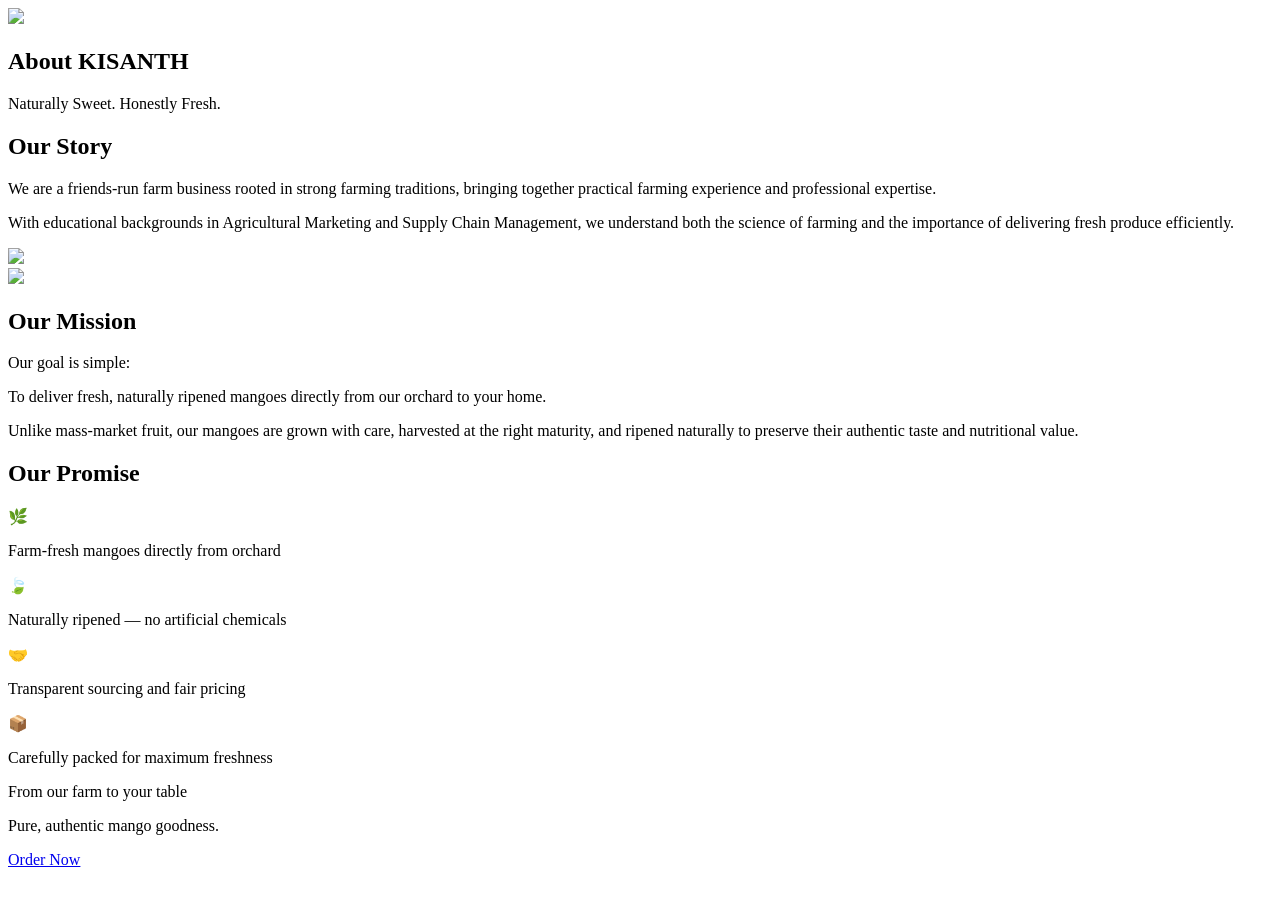
==== about.html @ ce908a97 "Add files via upload" ====
<!DOCTYPE html>
<html>
<head>
<meta charset="UTF-8">
<script src="https://cdn.tailwindcss.com"></script>
<script src="js/main.js" defer></script>

<style>
.fade {
  opacity: 0;
  transform: translateY(40px);
  transition: all 0.8s ease;
}
.fade.show {
  opacity: 1;
  transform: translateY(0);
}
</style>

</head>

<body class="bg-gradient-to-b from-yellow-50 to-orange-50">

<div id="header"></div>

<!-- HERO SECTION -->
<section class="relative h-[60vh] flex items-center justify-center text-center text-white">

<img src="images/main.jpeg"
class="absolute w-full h-full object-cover">

<div class="absolute bg-black bg-opacity-50 w-full h-full"></div>

<div class="relative z-10">
<h1 class="text-5xl font-bold mb-4">About KISANTH</h1>
<p class="text-xl">Naturally Sweet. Honestly Fresh.</p>
</div>

</section>

<!-- MAIN CONTENT -->
<section class="max-w-6xl mx-auto p-6 space-y-16">

<!-- STORY -->
<div class="grid md:grid-cols-2 gap-10 items-center fade">

<div>
<h2 class="text-3xl font-bold mb-4 text-orange-600">
Our Story
</h2>

<p class="mb-4 text-gray-700">
We are a friends-run farm business rooted in strong farming traditions, bringing together practical farming experience and professional expertise.
</p>

<p class="mb-4 text-gray-700">
With educational backgrounds in Agricultural Marketing and Supply Chain Management, we understand both the science of farming and the importance of delivering fresh produce efficiently.
</p>

</div>

<img src="https://images.unsplash.com/photo-1501004318641-b39e6451bec6"
class="rounded-xl shadow-lg">

</div>

<!-- GOAL -->
<div class="grid md:grid-cols-2 gap-10 items-center fade">

<img src="https://images.unsplash.com/photo-1574226516831-e1dff420e43e"
class="rounded-xl shadow-lg md:order-1">

<div class="md:order-2">
<h2 class="text-3xl font-bold mb-4 text-orange-600">
Our Mission
</h2>

<p class="mb-4 text-gray-700 font-medium">
Our goal is simple:
</p>

<p class="text-gray-700">
To deliver fresh, naturally ripened mangoes directly from our orchard to your home.
</p>

<p class="mt-4 text-gray-700">
Unlike mass-market fruit, our mangoes are grown with care, harvested at the right maturity, and ripened naturally to preserve their authentic taste and nutritional value.
</p>

</div>

</div>

<!-- PROMISE -->
<div class="fade">

<h2 class="text-3xl font-bold text-center mb-10 text-orange-600">
Our Promise
</h2>

<div class="grid md:grid-cols-2 lg:grid-cols-4 gap-6 text-center">

<div class="bg-white p-6 rounded-xl shadow hover:shadow-lg transition">
<div class="text-3xl mb-3">🌿</div>
<p>Farm-fresh mangoes directly from orchard</p>
</div>

<div class="bg-white p-6 rounded-xl shadow hover:shadow-lg transition">
<div class="text-3xl mb-3">🍃</div>
<p>Naturally ripened — no artificial chemicals</p>
</div>

<div class="bg-white p-6 rounded-xl shadow hover:shadow-lg transition">
<div class="text-3xl mb-3">🤝</div>
<p>Transparent sourcing and fair pricing</p>
</div>

<div class="bg-white p-6 rounded-xl shadow hover:shadow-lg transition">
<div class="text-3xl mb-3">📦</div>
<p>Carefully packed for maximum freshness</p>
</div>

</div>

</div>

<!-- FINAL MESSAGE -->
<div class="text-center mt-12 fade">

<p class="text-xl font-semibold mb-4">
From our farm to your table
</p>

<p class="text-orange-600 text-2xl font-bold">
Pure, authentic mango goodness.
</p>

<a href="order.html"
class="inline-block mt-6 bg-orange-500 text-white px-6 py-3 rounded-lg hover:bg-orange-600">
Order Now
</a>

</div>

</section>

<div id="footer"></div>

<script>
const observer = new IntersectionObserver(entries => {
  entries.forEach(entry => {
    if(entry.isIntersecting){
      entry.target.classList.add("show");
    }
  });
});

document.querySelectorAll('.fade').forEach(el => observer.observe(el));
</script>

</body>
</html>
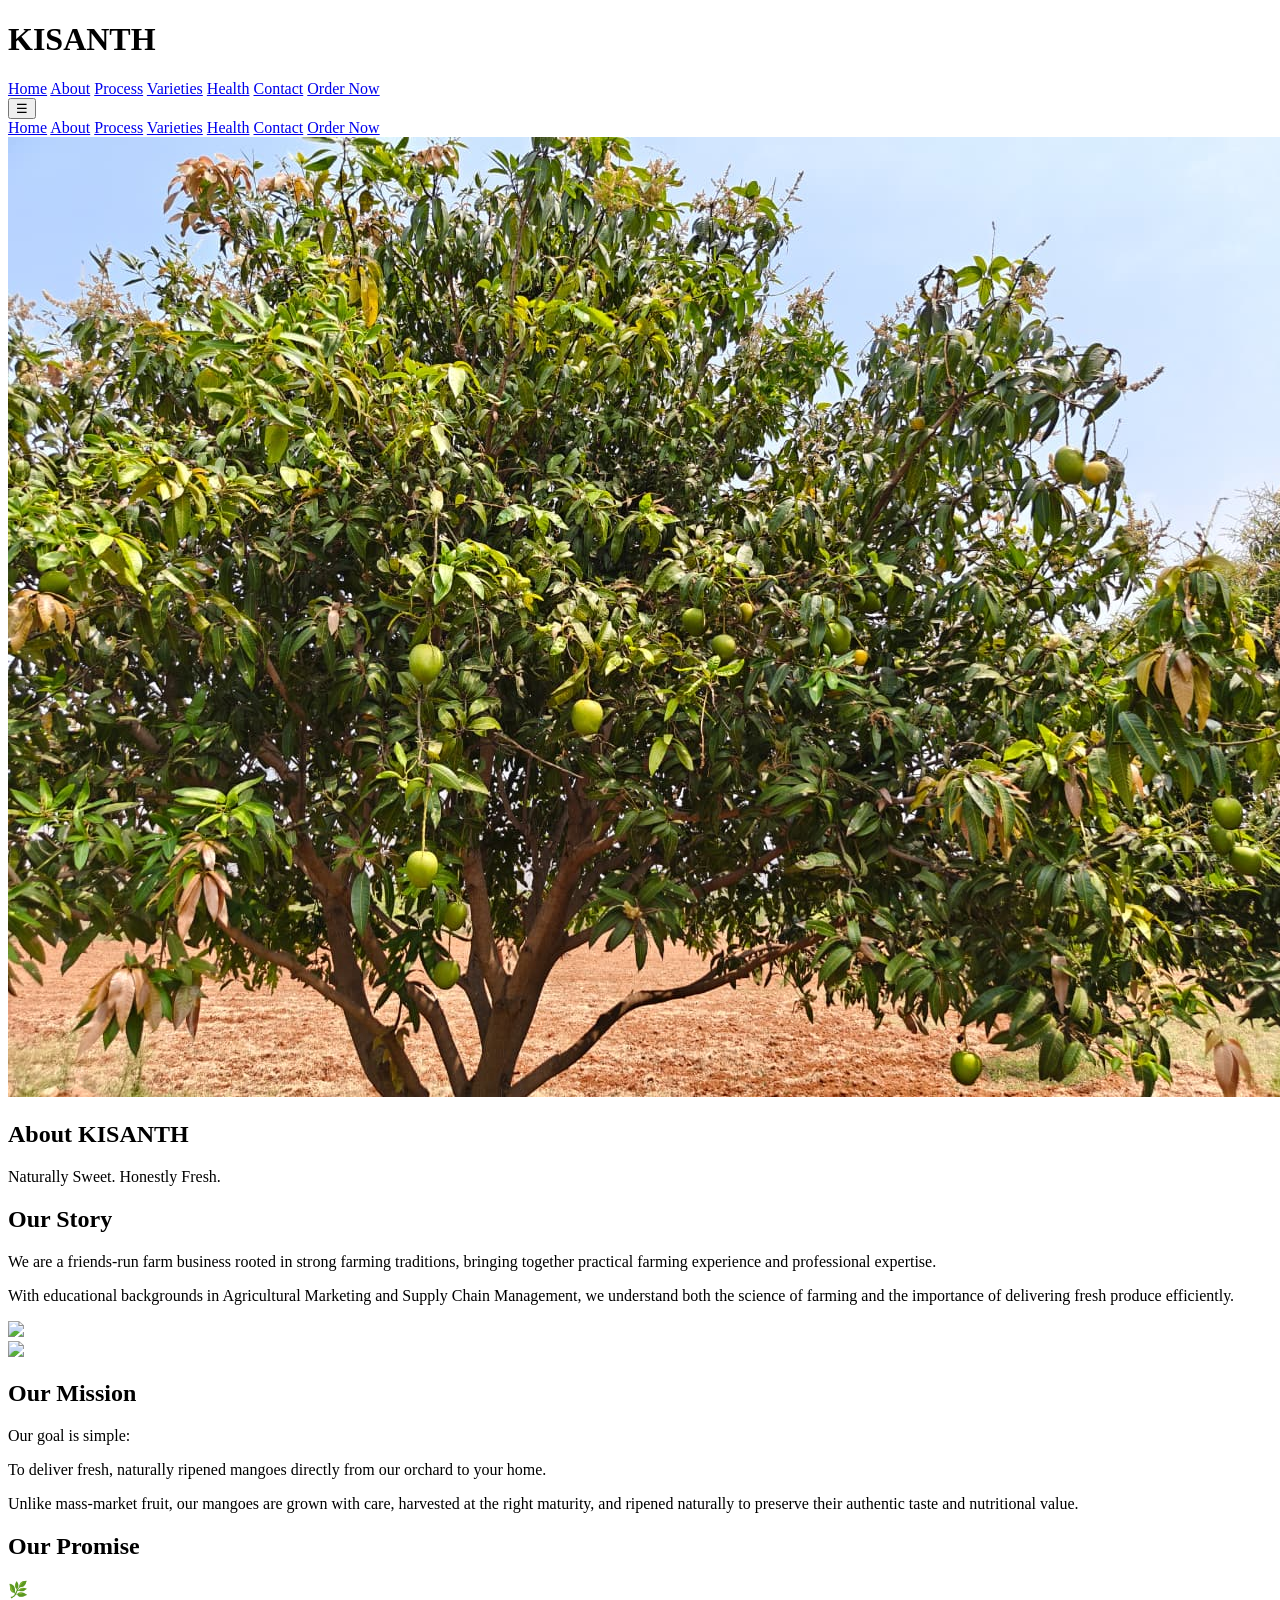
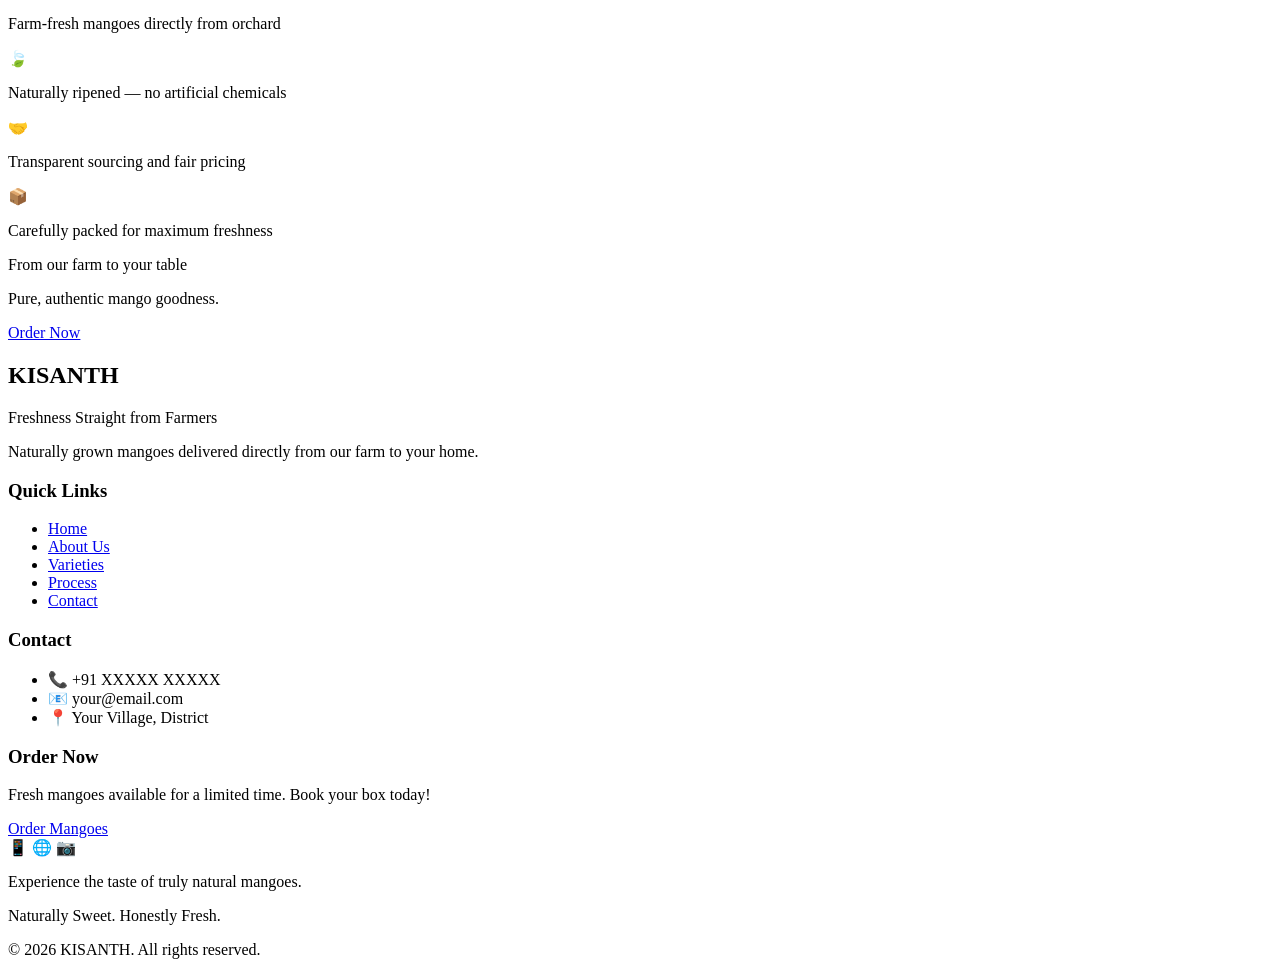
==== commit 3b7dbc8d: "Update about.html" ====
--- a/about.html
+++ b/about.html
@@ -1,7 +1,10 @@
 <!DOCTYPE html>
 <html>
+
 <head>
 <meta charset="UTF-8">
+<meta name="viewport" content="width=device-width, initial-scale=1.0">
+
 <script src="https://cdn.tailwindcss.com"></script>
 <script src="js/main.js" defer></script>
 
@@ -159,4 +162,4 @@
 </script>
 
 </body>
-</html>+</html>
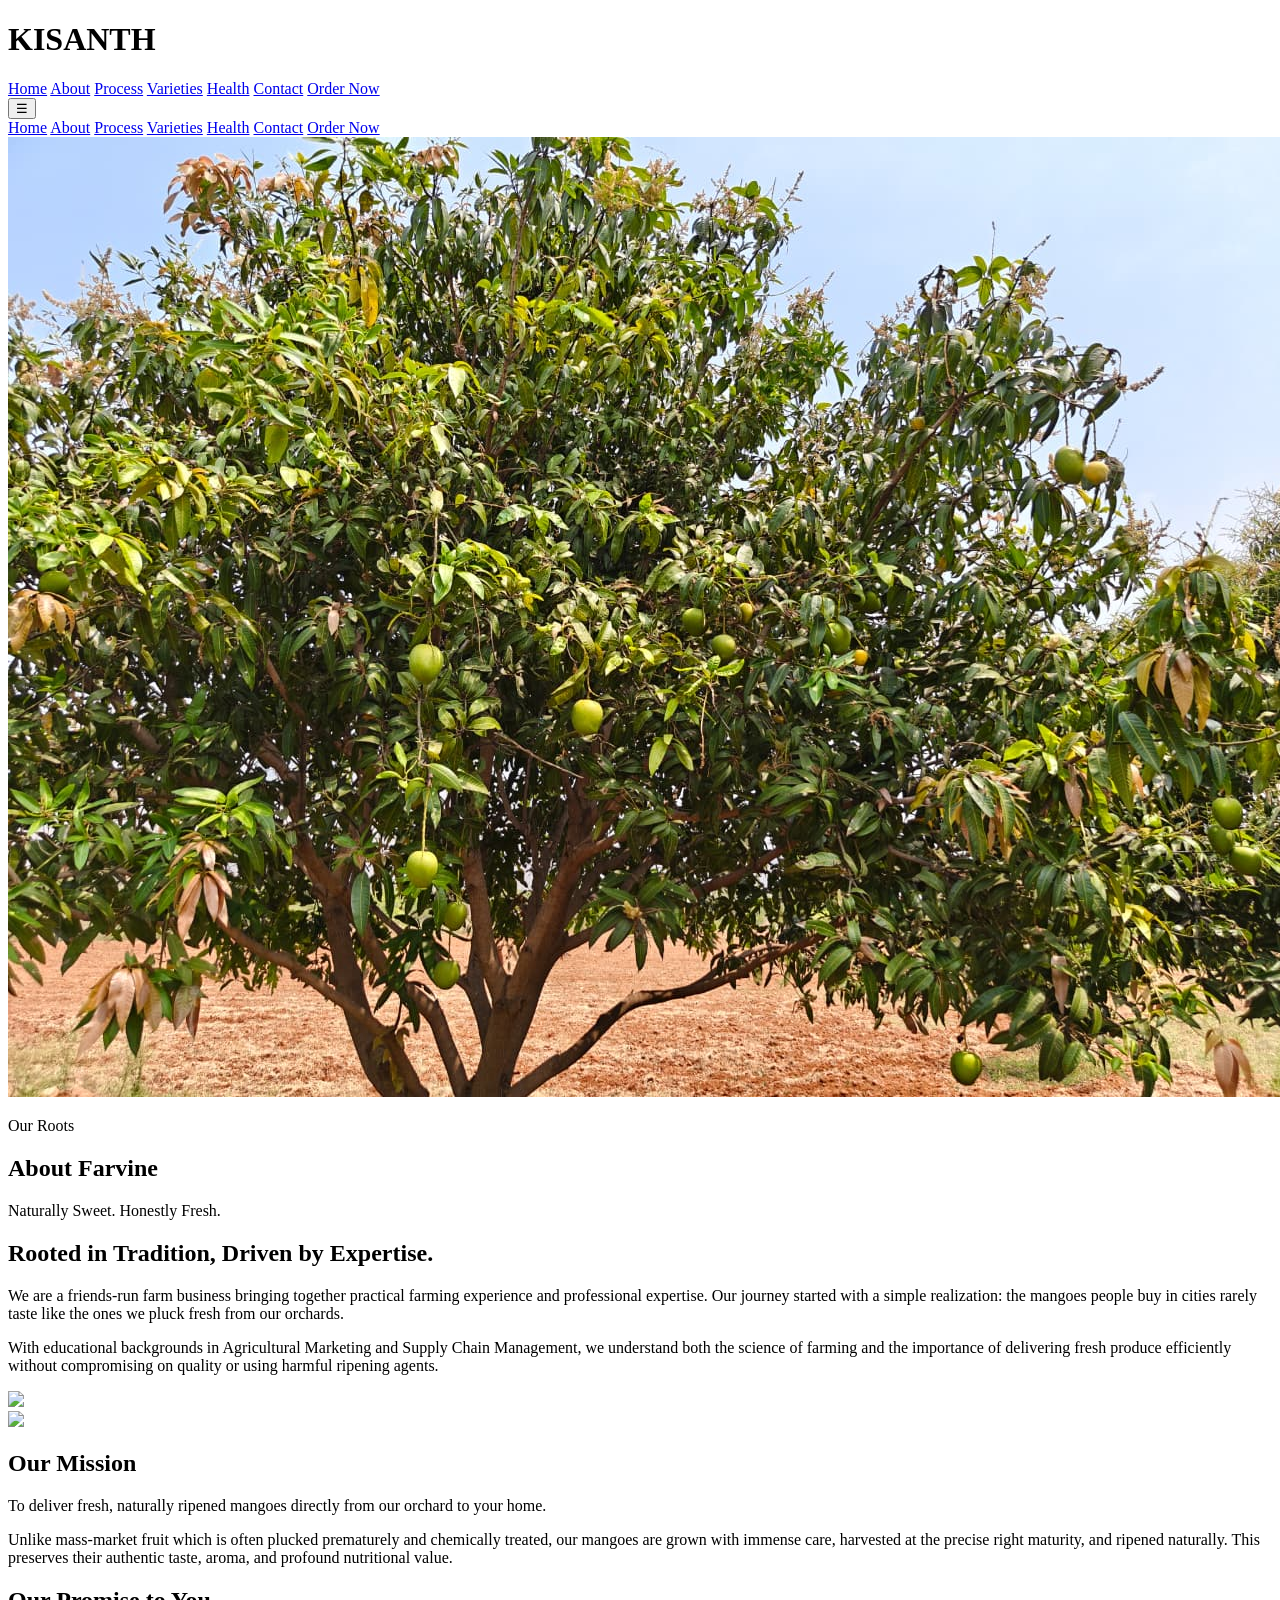
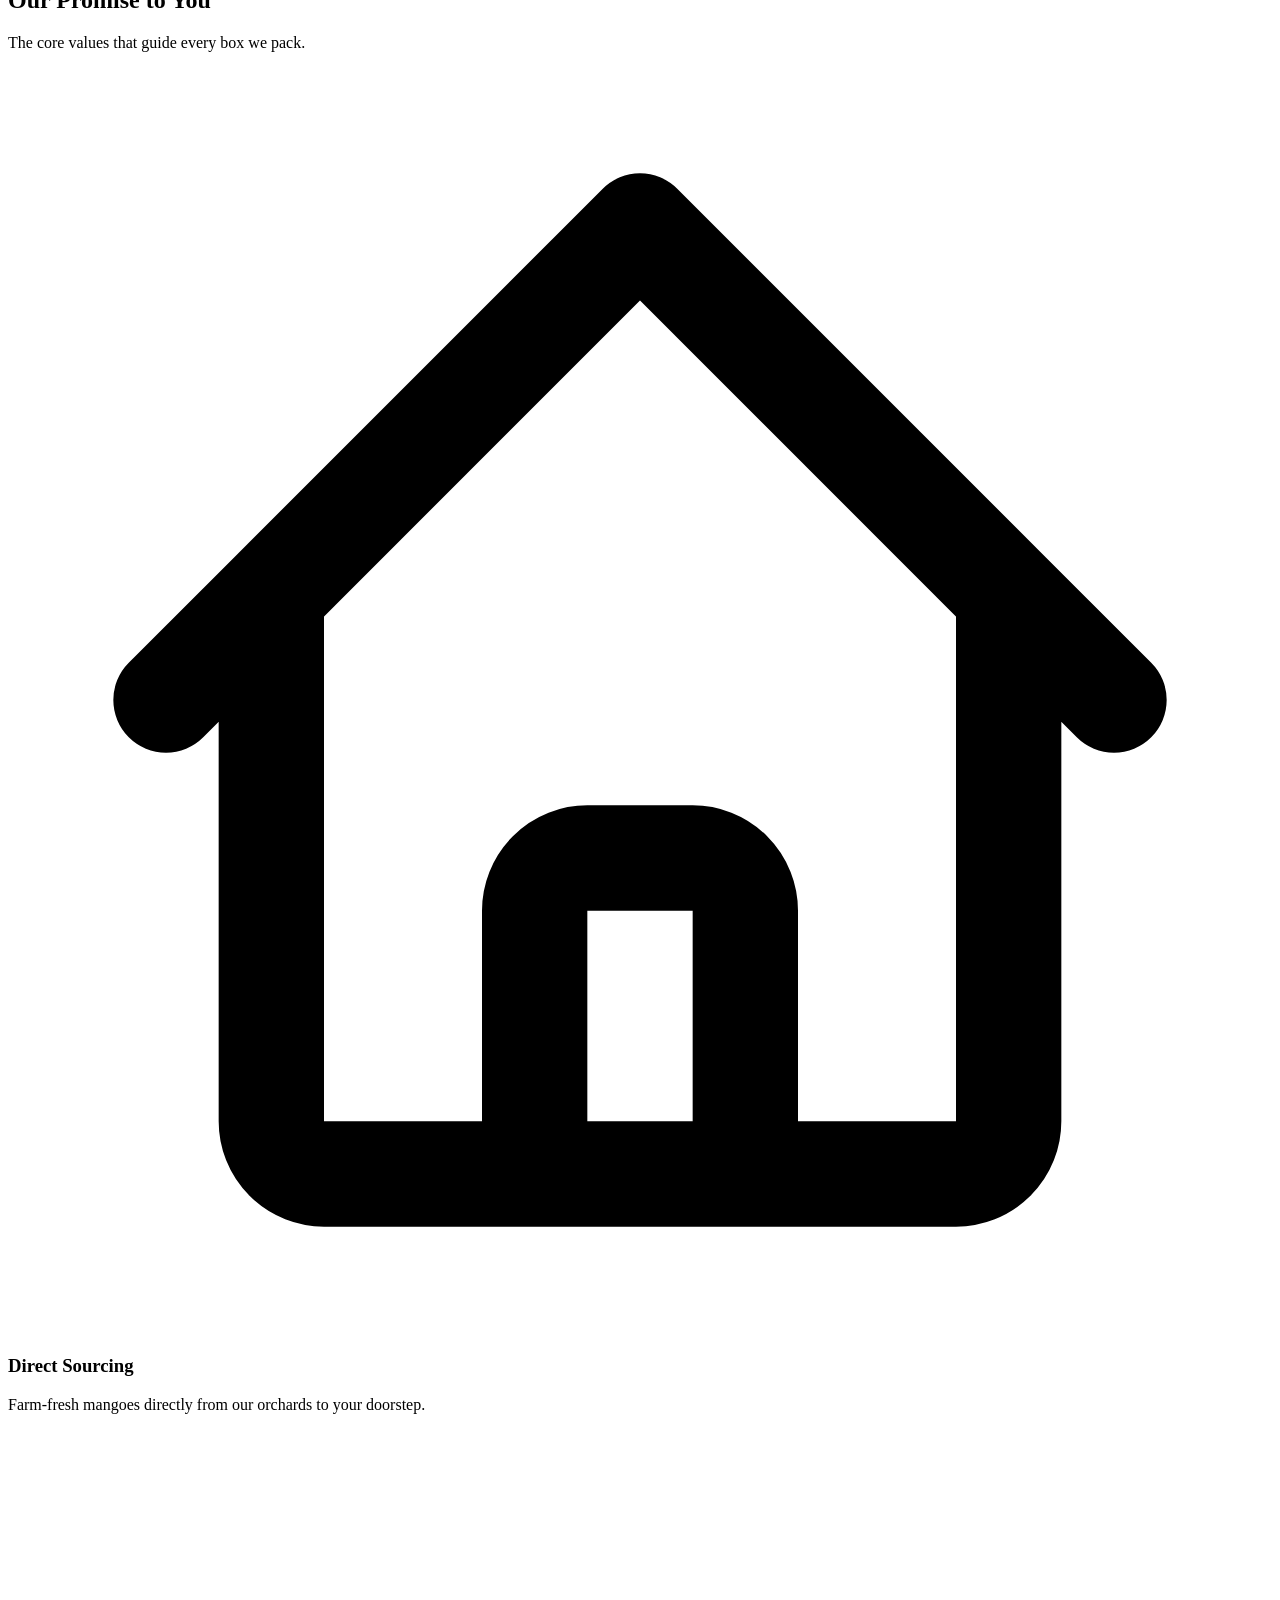
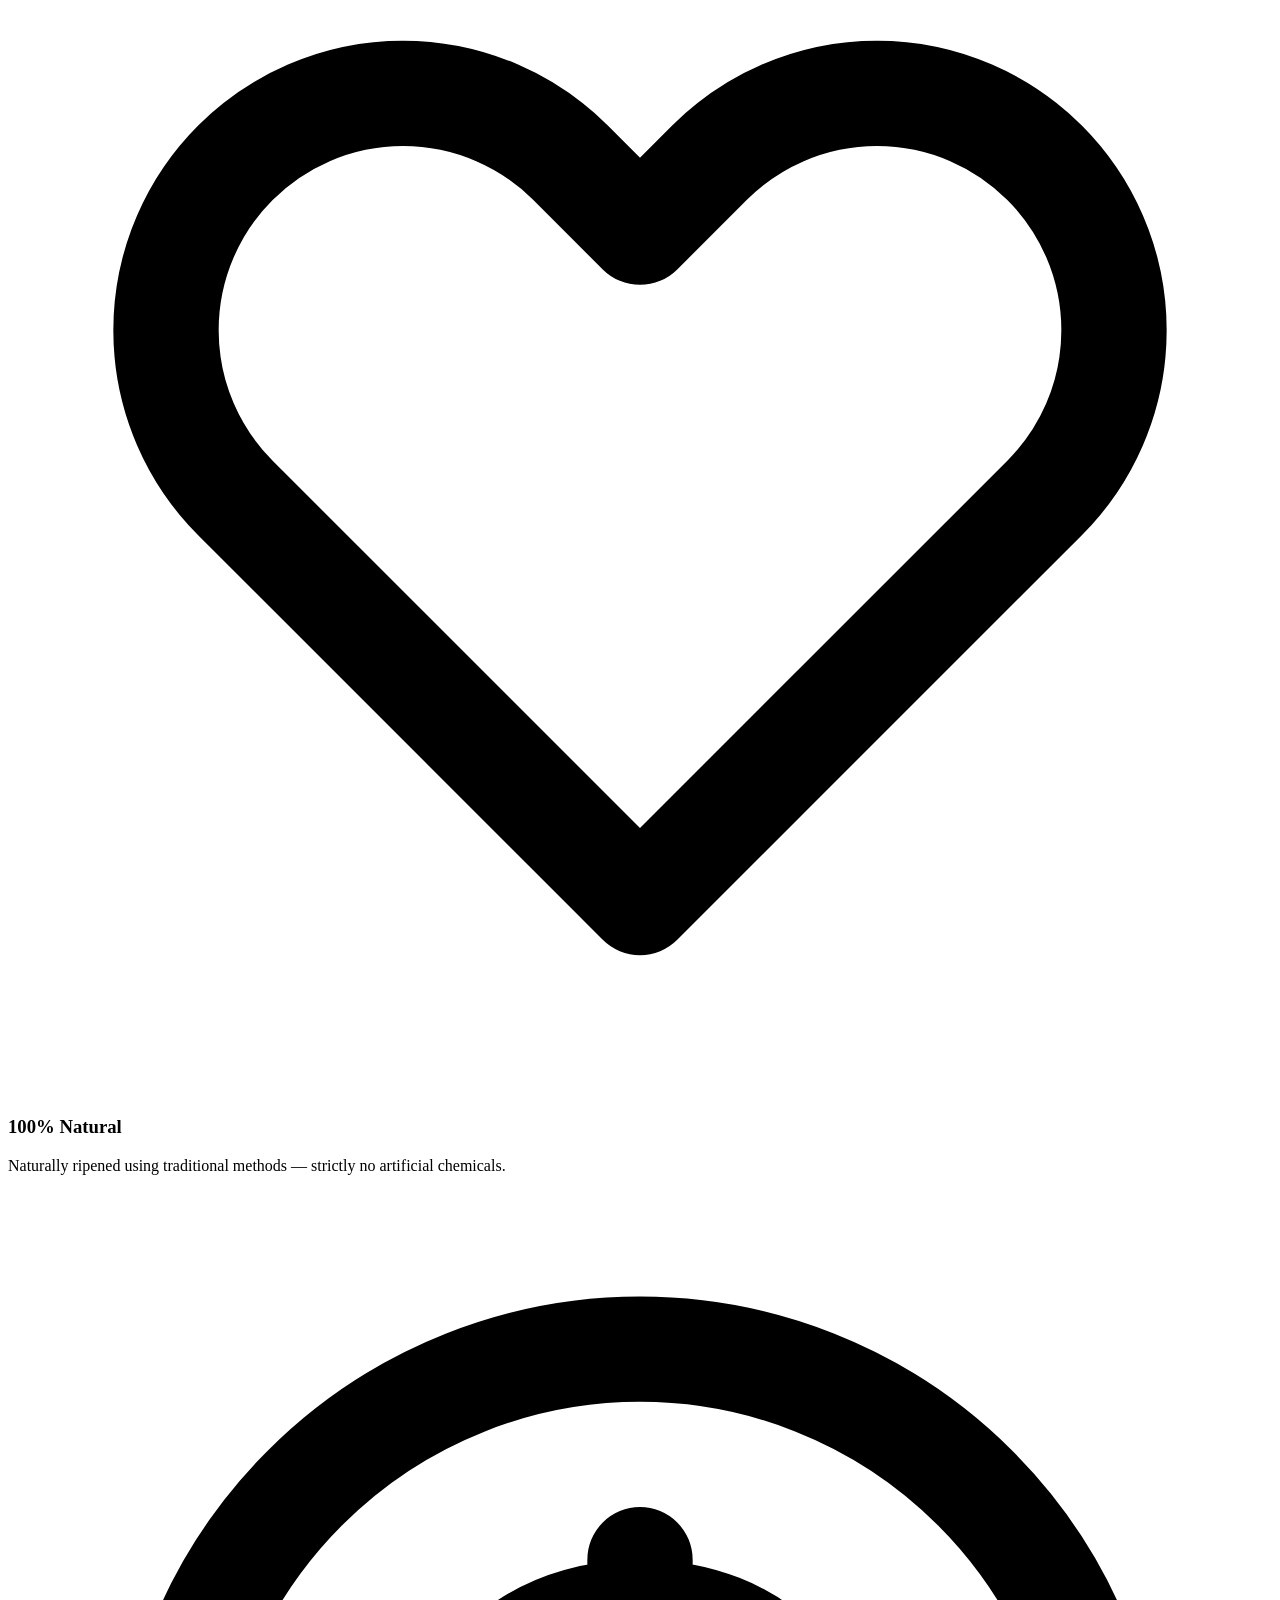
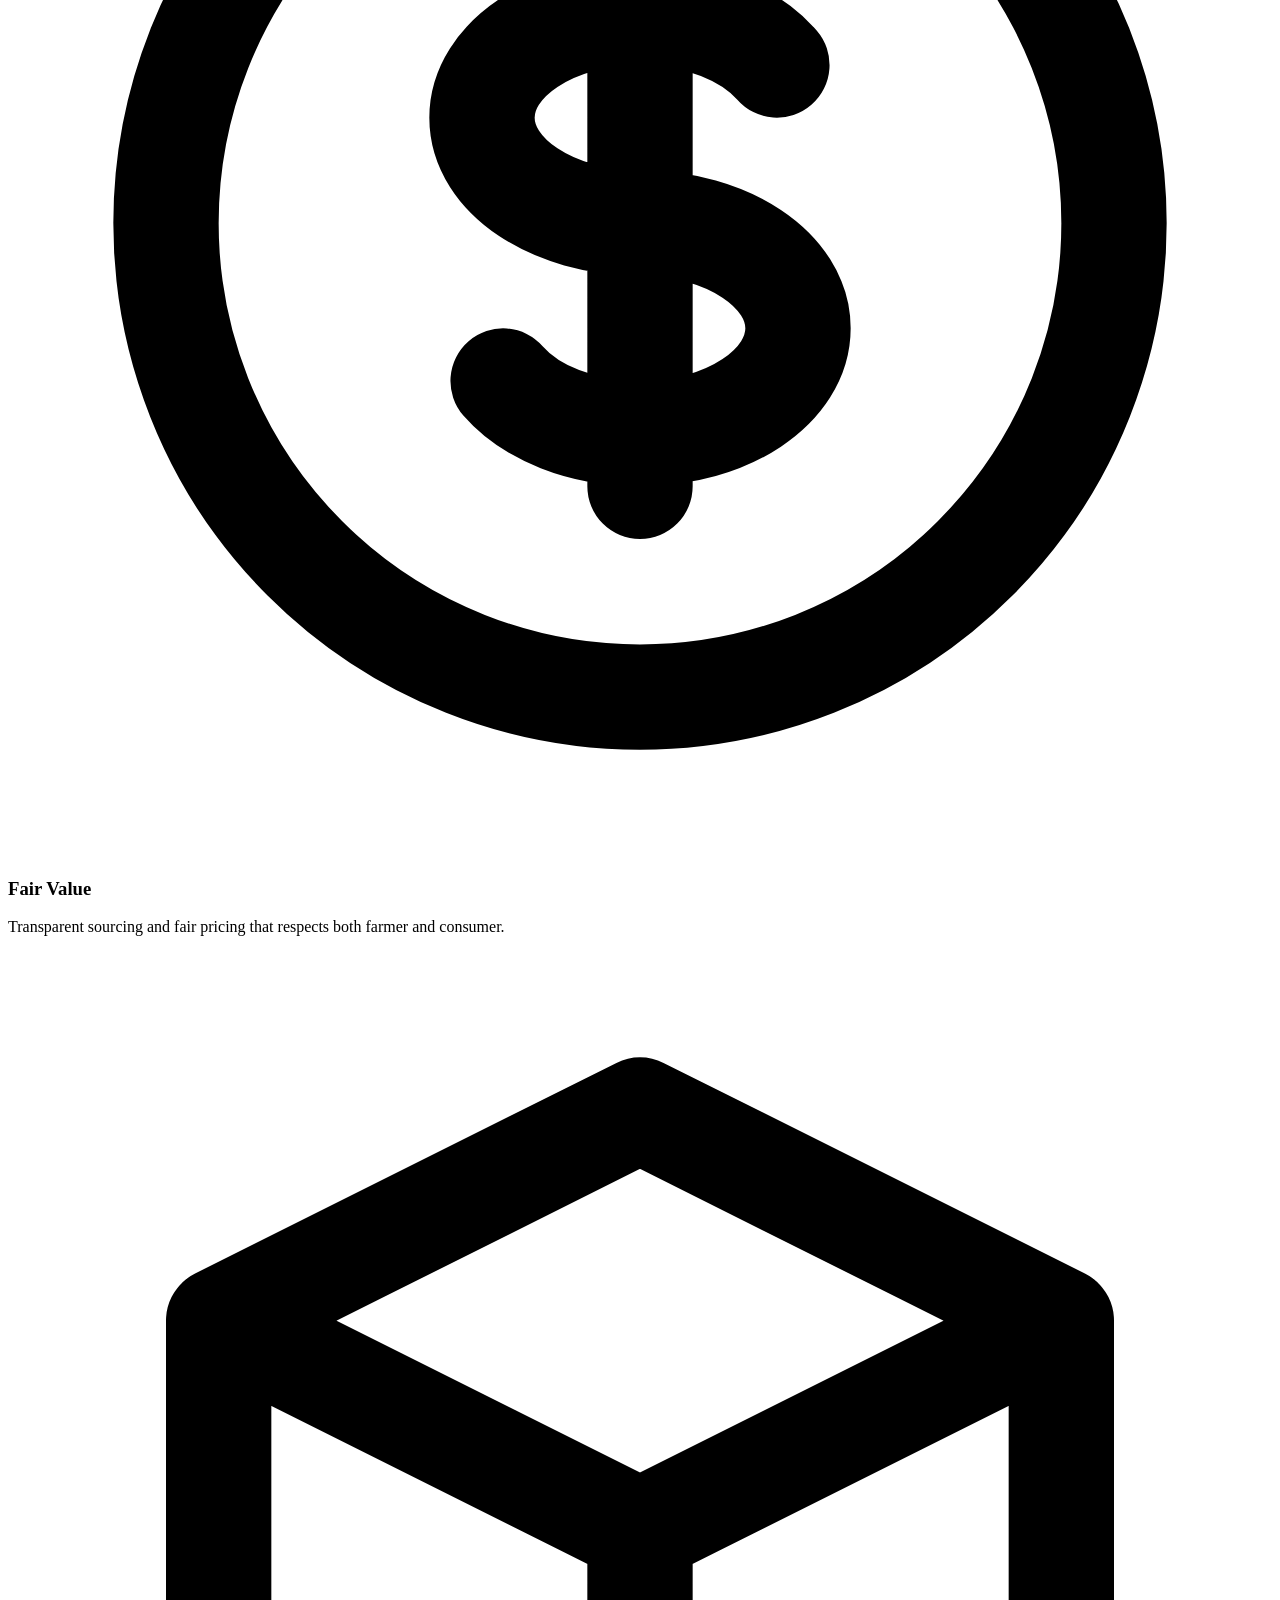
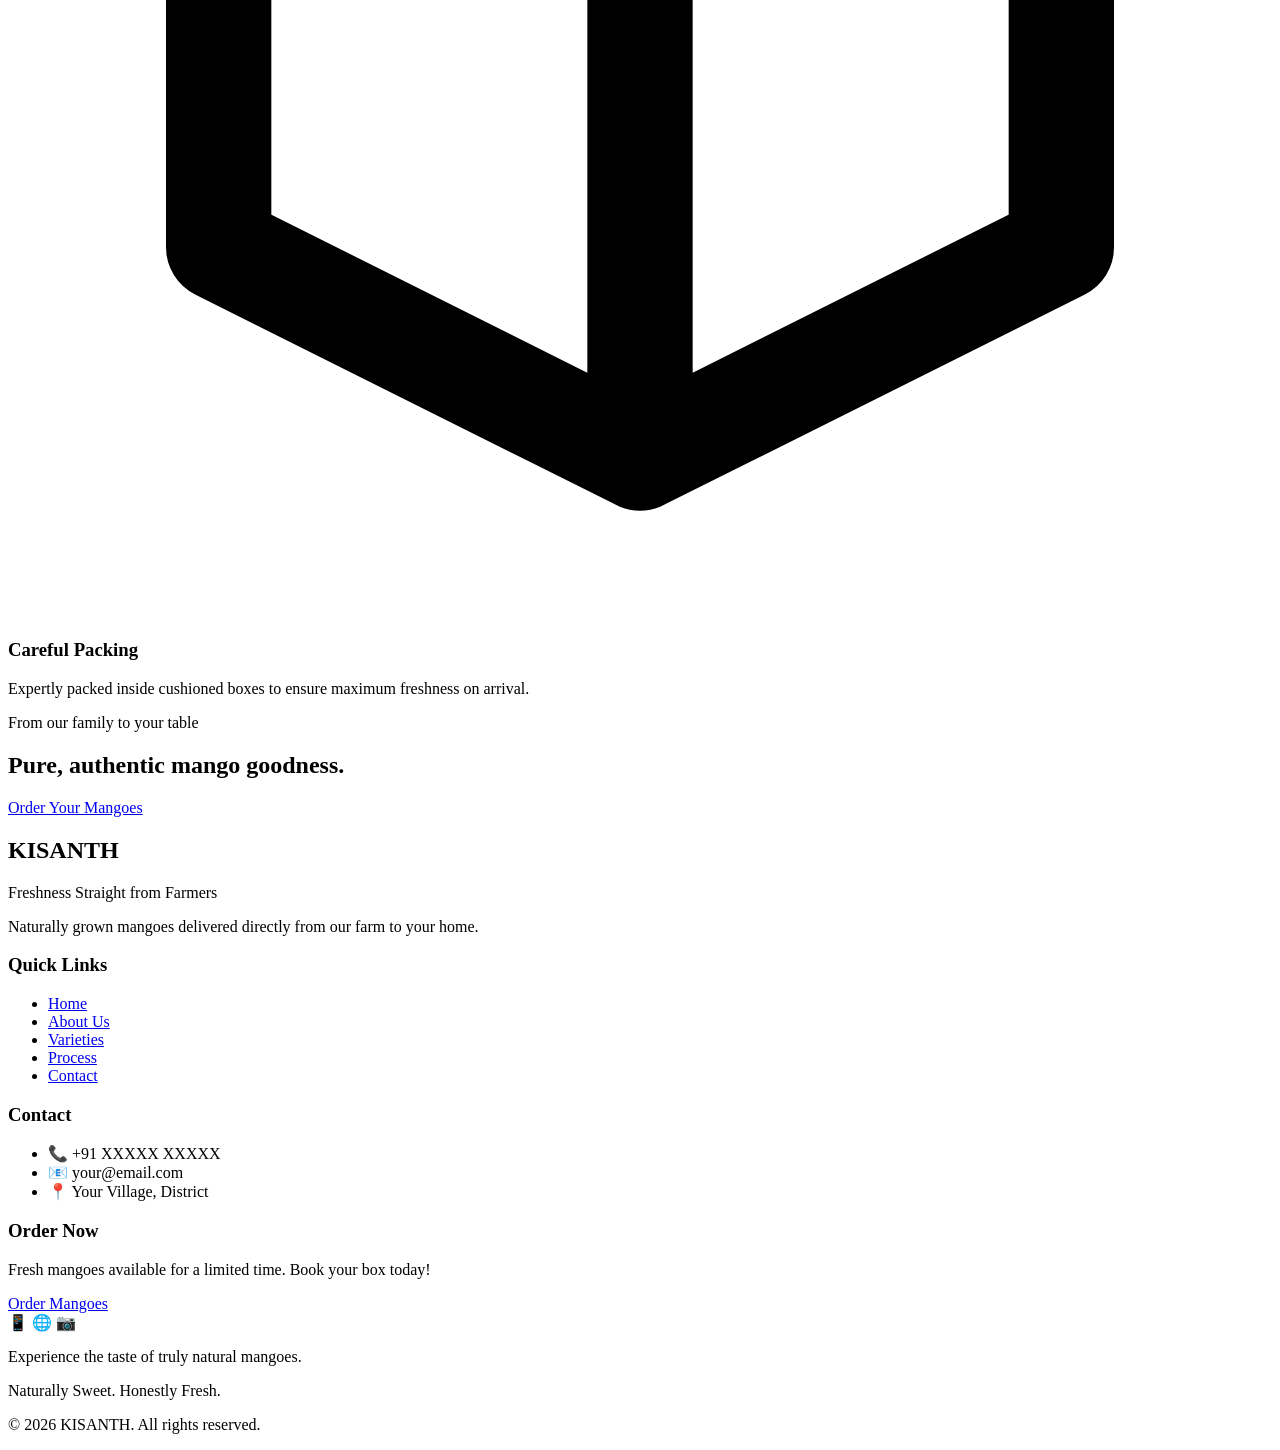
==== commit 83ce0226: "Add files via upload" ====
--- a/about.html
+++ b/about.html
@@ -1,165 +1,168 @@
-<!DOCTYPE html>
-<html>
-
-<head>
-<meta charset="UTF-8">
-<meta name="viewport" content="width=device-width, initial-scale=1.0">
-
-<script src="https://cdn.tailwindcss.com"></script>
-<script src="js/main.js" defer></script>
-
-<style>
-.fade {
-  opacity: 0;
-  transform: translateY(40px);
-  transition: all 0.8s ease;
-}
-.fade.show {
-  opacity: 1;
-  transform: translateY(0);
-}
-</style>
-
-</head>
-
-<body class="bg-gradient-to-b from-yellow-50 to-orange-50">
-
-<div id="header"></div>
-
-<!-- HERO SECTION -->
-<section class="relative h-[60vh] flex items-center justify-center text-center text-white">
-
-<img src="images/main.jpeg"
-class="absolute w-full h-full object-cover">
-
-<div class="absolute bg-black bg-opacity-50 w-full h-full"></div>
-
-<div class="relative z-10">
-<h1 class="text-5xl font-bold mb-4">About KISANTH</h1>
-<p class="text-xl">Naturally Sweet. Honestly Fresh.</p>
-</div>
-
-</section>
-
-<!-- MAIN CONTENT -->
-<section class="max-w-6xl mx-auto p-6 space-y-16">
-
-<!-- STORY -->
-<div class="grid md:grid-cols-2 gap-10 items-center fade">
-
-<div>
-<h2 class="text-3xl font-bold mb-4 text-orange-600">
-Our Story
-</h2>
-
-<p class="mb-4 text-gray-700">
-We are a friends-run farm business rooted in strong farming traditions, bringing together practical farming experience and professional expertise.
-</p>
-
-<p class="mb-4 text-gray-700">
-With educational backgrounds in Agricultural Marketing and Supply Chain Management, we understand both the science of farming and the importance of delivering fresh produce efficiently.
-</p>
-
-</div>
-
-<img src="https://images.unsplash.com/photo-1501004318641-b39e6451bec6"
-class="rounded-xl shadow-lg">
-
-</div>
-
-<!-- GOAL -->
-<div class="grid md:grid-cols-2 gap-10 items-center fade">
-
-<img src="https://images.unsplash.com/photo-1574226516831-e1dff420e43e"
-class="rounded-xl shadow-lg md:order-1">
-
-<div class="md:order-2">
-<h2 class="text-3xl font-bold mb-4 text-orange-600">
-Our Mission
-</h2>
-
-<p class="mb-4 text-gray-700 font-medium">
-Our goal is simple:
-</p>
-
-<p class="text-gray-700">
-To deliver fresh, naturally ripened mangoes directly from our orchard to your home.
-</p>
-
-<p class="mt-4 text-gray-700">
-Unlike mass-market fruit, our mangoes are grown with care, harvested at the right maturity, and ripened naturally to preserve their authentic taste and nutritional value.
-</p>
-
-</div>
-
-</div>
-
-<!-- PROMISE -->
-<div class="fade">
-
-<h2 class="text-3xl font-bold text-center mb-10 text-orange-600">
-Our Promise
-</h2>
-
-<div class="grid md:grid-cols-2 lg:grid-cols-4 gap-6 text-center">
-
-<div class="bg-white p-6 rounded-xl shadow hover:shadow-lg transition">
-<div class="text-3xl mb-3">🌿</div>
-<p>Farm-fresh mangoes directly from orchard</p>
-</div>
-
-<div class="bg-white p-6 rounded-xl shadow hover:shadow-lg transition">
-<div class="text-3xl mb-3">🍃</div>
-<p>Naturally ripened — no artificial chemicals</p>
-</div>
-
-<div class="bg-white p-6 rounded-xl shadow hover:shadow-lg transition">
-<div class="text-3xl mb-3">🤝</div>
-<p>Transparent sourcing and fair pricing</p>
-</div>
-
-<div class="bg-white p-6 rounded-xl shadow hover:shadow-lg transition">
-<div class="text-3xl mb-3">📦</div>
-<p>Carefully packed for maximum freshness</p>
-</div>
-
-</div>
-
-</div>
-
-<!-- FINAL MESSAGE -->
-<div class="text-center mt-12 fade">
-
-<p class="text-xl font-semibold mb-4">
-From our farm to your table
-</p>
-
-<p class="text-orange-600 text-2xl font-bold">
-Pure, authentic mango goodness.
-</p>
-
-<a href="order.html"
-class="inline-block mt-6 bg-orange-500 text-white px-6 py-3 rounded-lg hover:bg-orange-600">
-Order Now
-</a>
-
-</div>
-
-</section>
-
-<div id="footer"></div>
-
-<script>
-const observer = new IntersectionObserver(entries => {
-  entries.forEach(entry => {
-    if(entry.isIntersecting){
-      entry.target.classList.add("show");
-    }
-  });
-});
-
-document.querySelectorAll('.fade').forEach(el => observer.observe(el));
-</script>
-
-</body>
-</html>
+<!DOCTYPE html>
+<html lang="en">
+<head>
+    <meta charset="UTF-8">
+    <meta name="viewport" content="width=device-width, initial-scale=1.0">
+    <title>About Us | Farvine</title>
+
+    <script src="https://cdn.tailwindcss.com"></script>
+    <link rel="stylesheet" href="components/style.css">
+    <script>
+        tailwind.config = {
+            theme: {
+                extend: {
+                    colors: {
+                        farvine: { 50: '#f0fdf4', 100: '#dcfce7', 200: '#bbf7d0', 300: '#86efac', 400: '#4ade80', 500: '#22c55e', 600: '#16a34a', 700: '#15803d', 800: '#166534', 900: '#14532d' },
+                        leaf: { 500: '#65a30d', 600: '#4d7c0f' }
+                    },
+                    fontFamily: { sans: ['Outfit', 'sans-serif'] }
+                }
+            }
+        }
+    </script>
+    <script src="js/main.js" defer></script>
+</head>
+
+<body class="bg-gradient-to-b from-green-50/50 to-white text-gray-800 selection:bg-farvine-200 selection:text-farvine-900 overflow-x-hidden">
+
+    <div id="header"></div>
+
+    <!-- HERO SECTION -->
+    <section class="relative min-h-[60vh] flex items-center justify-center text-center text-white">
+        <div class="absolute inset-0 z-0">
+            <img src="images/main.jpeg" class="w-full h-full object-cover">
+            <div class="absolute inset-0 bg-gray-900/60 backdrop-blur-[2px]"></div>
+        </div>
+
+        <div class="relative z-10 fade-up mt-16 px-6">
+            <p class="text-farvine-400 font-bold uppercase tracking-widest text-sm mb-3">Our Roots</p>
+            <h1 class="text-5xl md:text-7xl font-extrabold mb-4 tracking-tight">About Farvine</h1>
+            <p class="text-xl md:text-2xl font-light italic text-gray-200 border-l-4 border-farvine-500 pl-4 py-2 inline-block">
+                Naturally Sweet. Honestly Fresh.
+            </p>
+        </div>
+    </section>
+
+    <!-- CONTENT -->
+    <section class="py-24 px-6 max-w-6xl mx-auto space-y-24">
+
+        <!-- STORY -->
+        <div class="grid md:grid-cols-2 gap-12 lg:gap-20 items-center fade-up text-lg">
+            <div class="space-y-6">
+                <h2 class="text-4xl font-bold text-gray-900 leading-tight">
+                    Rooted in <span class="text-farvine-600">Tradition</span>, Driven by <span class="text-farvine-600">Expertise</span>.
+                </h2>
+                <p class="text-gray-600 leading-relaxed font-light">
+                    We are a friends-run farm business bringing together practical farming experience and professional expertise. Our journey started with a simple realization: the mangoes people buy in cities rarely taste like the ones we pluck fresh from our orchards.
+                </p>
+                <p class="text-gray-600 leading-relaxed font-light">
+                    With educational backgrounds in Agricultural Marketing and Supply Chain Management, we understand both the science of farming and the importance of delivering fresh produce efficiently without compromising on quality or using harmful ripening agents.
+                </p>
+            </div>
+            
+            <div class="relative group">
+                <div class="absolute inset-0 bg-farvine-400 rounded-2xl transform rotate-3 scale-105 opacity-20 group-hover:rotate-6 transition duration-500"></div>
+                <img src="https://images.unsplash.com/photo-1501004318641-b39e6451bec6" class="rounded-2xl shadow-2xl relative z-10 w-full h-[400px] object-cover group-hover:-translate-y-2 transition duration-500">
+            </div>
+        </div>
+
+        <!-- MISSION -->
+        <div class="grid md:grid-cols-2 gap-12 lg:gap-20 items-center fade-up text-lg">
+            
+            <div class="relative group md:order-1">
+                <div class="absolute inset-0 bg-leaf-500 rounded-2xl transform -rotate-3 scale-105 opacity-20 group-hover:-rotate-6 transition duration-500"></div>
+                <img src="https://images.unsplash.com/photo-1574226516831-e1dff420e43e" class="rounded-2xl shadow-2xl relative z-10 w-full h-[400px] object-cover group-hover:-translate-y-2 transition duration-500">
+            </div>
+
+            <div class="space-y-6 md:order-2">
+                <h2 class="text-4xl font-bold text-gray-900 leading-tight">
+                    Our Mission
+                </h2>
+                <p class="text-2xl font-medium text-farvine-600">
+                    To deliver fresh, naturally ripened mangoes directly from our orchard to your home.
+                </p>
+                <p class="text-gray-600 leading-relaxed font-light">
+                    Unlike mass-market fruit which is often plucked prematurely and chemically treated, our mangoes are grown with immense care, harvested at the precise right maturity, and ripened naturally. This preserves their authentic taste, aroma, and profound nutritional value.
+                </p>
+            </div>
+        </div>
+
+    </section>
+
+    <!-- PROMISE BANNER -->
+    <section class="py-24 bg-gray-50 border-y border-gray-200">
+        <div class="max-w-6xl mx-auto px-6 fade-up">
+            
+            <div class="text-center max-w-2xl mx-auto mb-16">
+                <h2 class="text-4xl font-bold text-gray-900 mb-4">Our Promise to You</h2>
+                <p class="text-gray-500 font-light text-lg">The core values that guide every box we pack.</p>
+            </div>
+
+            <div class="grid grid-cols-1 md:grid-cols-2 lg:grid-cols-4 gap-8">
+                
+                <div class="bg-white p-8 rounded-2xl shadow-xl shadow-gray-200/40 border border-gray-100 hover:-translate-y-2 transition-transform">
+                    <div class="w-12 h-12 bg-farvine-50 text-farvine-600 rounded-xl flex items-center justify-center mb-6">
+                        <svg class="w-6 h-6" fill="none" stroke="currentColor" viewBox="0 0 24 24"><path stroke-linecap="round" stroke-linejoin="round" stroke-width="2" d="M3 12l2-2m0 0l7-7 7 7M5 10v10a1 1 0 001 1h3m10-11l2 2m-2-2v10a1 1 0 01-1 1h-3m-6 0a1 1 0 001-1v-4a1 1 0 011-1h2a1 1 0 011 1v4a1 1 0 001 1m-6 0h6"></path></svg>
+                    </div>
+                    <h3 class="font-bold text-lg mb-2">Direct Sourcing</h3>
+                    <p class="text-gray-500 text-sm leading-relaxed">Farm-fresh mangoes directly from our orchards to your doorstep.</p>
+                </div>
+
+                <div class="bg-white p-8 rounded-2xl shadow-xl shadow-gray-200/40 border border-gray-100 hover:-translate-y-2 transition-transform delay-100">
+                    <div class="w-12 h-12 bg-leaf-50 text-leaf-600 rounded-xl flex items-center justify-center mb-6">
+                        <svg class="w-6 h-6" fill="none" stroke="currentColor" viewBox="0 0 24 24"><path stroke-linecap="round" stroke-linejoin="round" stroke-width="2" d="M4.318 6.318a4.5 4.5 0 000 6.364L12 20.364l7.682-7.682a4.5 4.5 0 00-6.364-6.364L12 7.636l-1.318-1.318a4.5 4.5 0 00-6.364 0z"></path></svg>
+                    </div>
+                    <h3 class="font-bold text-lg mb-2">100% Natural</h3>
+                    <p class="text-gray-500 text-sm leading-relaxed">Naturally ripened using traditional methods — strictly no artificial chemicals.</p>
+                </div>
+
+                <div class="bg-white p-8 rounded-2xl shadow-xl shadow-gray-200/40 border border-gray-100 hover:-translate-y-2 transition-transform delay-200">
+                    <div class="w-12 h-12 bg-blue-50 text-blue-600 rounded-xl flex items-center justify-center mb-6">
+                        <svg class="w-6 h-6" fill="none" stroke="currentColor" viewBox="0 0 24 24"><path stroke-linecap="round" stroke-linejoin="round" stroke-width="2" d="M12 8c-1.657 0-3 .895-3 2s1.343 2 3 2 3 .895 3 2-1.343 2-3 2m0-8c1.11 0 2.08.402 2.599 1M12 8V7m0 1v8m0 0v1m0-1c-1.11 0-2.08-.402-2.599-1M21 12a9 9 0 11-18 0 9 9 0 0118 0z"></path></svg>
+                    </div>
+                    <h3 class="font-bold text-lg mb-2">Fair Value</h3>
+                    <p class="text-gray-500 text-sm leading-relaxed">Transparent sourcing and fair pricing that respects both farmer and consumer.</p>
+                </div>
+
+                <div class="bg-white p-8 rounded-2xl shadow-xl shadow-gray-200/40 border border-gray-100 hover:-translate-y-2 transition-transform delay-300">
+                    <div class="w-12 h-12 bg-amber-50 text-amber-600 rounded-xl flex items-center justify-center mb-6">
+                        <svg class="w-6 h-6" fill="none" stroke="currentColor" viewBox="0 0 24 24"><path stroke-linecap="round" stroke-linejoin="round" stroke-width="2" d="M20 7l-8-4-8 4m16 0l-8 4m8-4v10l-8 4m0-10L4 7m8 4v10M4 7v10l8 4"></path></svg>
+                    </div>
+                    <h3 class="font-bold text-lg mb-2">Careful Packing</h3>
+                    <p class="text-gray-500 text-sm leading-relaxed">Expertly packed inside cushioned boxes to ensure maximum freshness on arrival.</p>
+                </div>
+
+            </div>
+        </div>
+    </section>
+
+    <!-- FINAL BANNER -->
+    <section class="py-20 text-center px-6 fade-up">
+        <p class="text-xl font-light text-gray-500 mb-2">From our family to your table</p>
+        <h2 class="text-4xl lg:text-5xl font-black text-gray-900 tracking-tight mb-10">
+            Pure, authentic <span class="text-transparent bg-clip-text bg-gradient-to-r from-farvine-500 to-farvine-600">mango goodness.</span>
+        </h2>
+        
+        <a href="order.html" class="glow-on-hover inline-block bg-gray-900 text-white px-10 py-4 rounded-xl font-bold text-lg hover:bg-farvine-500 hover:text-white transition shadow-lg">
+            Order Your Mangoes
+        </a>
+    </section>
+
+    <div id="footer"></div>
+
+    <script>
+        document.addEventListener("DOMContentLoaded", () => {
+            const observer = new IntersectionObserver((entries, obs) => {
+                entries.forEach(entry => {
+                    if(entry.isIntersecting){
+                        entry.target.classList.add("show");
+                        obs.unobserve(entry.target);
+                    }
+                });
+            }, { threshold: 0.1 });
+
+            document.querySelectorAll('.fade-up').forEach(el => observer.observe(el));
+        });
+    </script>
+</body>
+</html>
